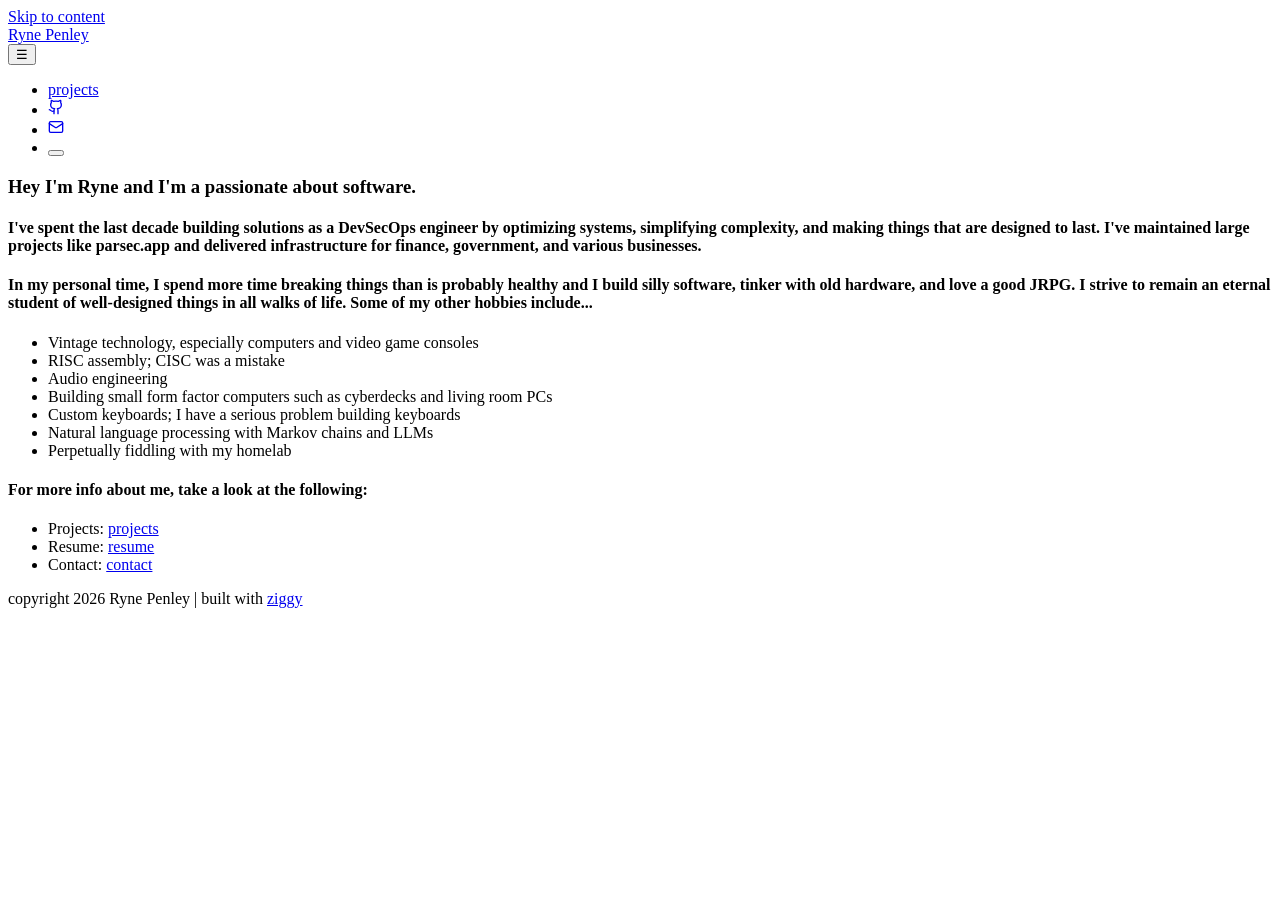
==== publish/index.html @ 92449c02 "adding code to build my portfolio site with ziggy" ====
<!DOCTYPE html>
<html lang="en">
<head>
  <meta charset="UTF-8">
  <meta name="viewport" content="width=device-width, initial-scale=1.0">
  <meta name="description" content="DevSecOps/SRE focused on scalable systems, platform tooling, and maintainable software.">
  <title>Ryne Penley</title>
  <link rel="stylesheet" href="/style.css">
  <link rel="icon" type="image/svg+xml" href="/favicon.svg">
  <script src="/script.js" defer></script>
</head>
<body>
  <a class="skip-to-content" href="#main-content">Skip to content</a>
  <nav>
    <div class="nav-inner">
      <div class="site-name"><a href="/">Ryne Penley</a></div>
      <button class="nav-hamburger" onclick="toggleNav()" aria-label="Toggle navigation">&#9776;</button>
      <ul class="nav-links">
        <li><a href="/projects.html">projects</a></li>
        <li><a href="https://github.com/rpenley" class="nav-icon" aria-label="GitHub" target="_blank" rel="noopener"><svg xmlns="http://www.w3.org/2000/svg" width="16" height="16" viewBox="0 0 24 24" fill="none" stroke="currentColor" stroke-width="2" stroke-linecap="round" stroke-linejoin="round"><path d="M15 22v-4a4.8 4.8 0 0 0-1-3.5c3 0 6-2 6-5.5.08-1.25-.27-2.48-1-3.5.28-1.15.28-2.35 0-3.5 0 0-1 0-3 1.5-2.64-.5-5.36-.5-8 0C6 2 5 2 5 2c-.3 1.15-.3 2.35 0 3.5A5.403 5.403 0 0 0 4 9c0 3.5 3 5.5 6 5.5-.39.49-.68 1.05-.85 1.65-.17.6-.22 1.23-.15 1.85v4"/><path d="M9 18c-4.51 2-5-2-7-2"/></svg></a></li>
        <li><a href="mailto:rynepenley@gmail.com" class="nav-icon" aria-label="Email"><svg xmlns="http://www.w3.org/2000/svg" width="16" height="16" viewBox="0 0 24 24" fill="none" stroke="currentColor" stroke-width="2" stroke-linecap="round" stroke-linejoin="round"><path d="m22 7-8.991 5.727a2 2 0 0 1-2.009 0L2 7"/><rect x="2" y="4" width="20" height="16" rx="2"/></svg></a></li>
        <li><button class="theme-toggle" onclick="toggleTheme()" aria-label="Toggle theme"></button></li>
      </ul>
    </div>
  </nav>


  <main id="main-content">
    <h3>Hey I'm Ryne and I'm a passionate about software.</h3>
<h4>I've spent the last decade building solutions as a DevSecOps engineer by optimizing systems, simplifying complexity, and making things that are designed to last. I've maintained large projects like parsec.app and delivered infrastructure for finance, government, and various businesses.</h4>
<h4>In my personal time, I spend more time breaking things than is probably healthy and I build silly software, tinker with old hardware, and love a good JRPG. I strive to remain an eternal student of well-designed things in all walks of life. Some of my other hobbies include...</h4>
<ul>
  <li>Vintage technology, especially computers and video game consoles</li>
  <li>RISC assembly; CISC was a mistake</li>
  <li>Audio engineering</li>
  <li>Building small form factor computers such as cyberdecks and living room PCs</li>
  <li>Custom keyboards; I have a serious problem building keyboards</li>
  <li>Natural language processing with Markov chains and LLMs</li>
  <li>Perpetually fiddling with my homelab</li>
</ul>
<h4>For more info about me, take a look at the following:</h4>
<ul>
  <li>Projects: <a href="/projects.html">projects</a></li>
  <li>Resume: <a href="https://pub-18c80cb185bc47a6bcfd489e5a3e4c7f.r2.dev/rpenley_resume_2026.pdf">resume</a></li>
  <li>Contact: <a href="/contact.html">contact</a></li>
</ul>

  </main>

  <footer>
    <div class="footer-inner">
      copyright 2026 Ryne Penley | built with <a href="https://github.com/rpenley/ziggy">ziggy</a>
    </div>
  </footer>

</body>
</html>
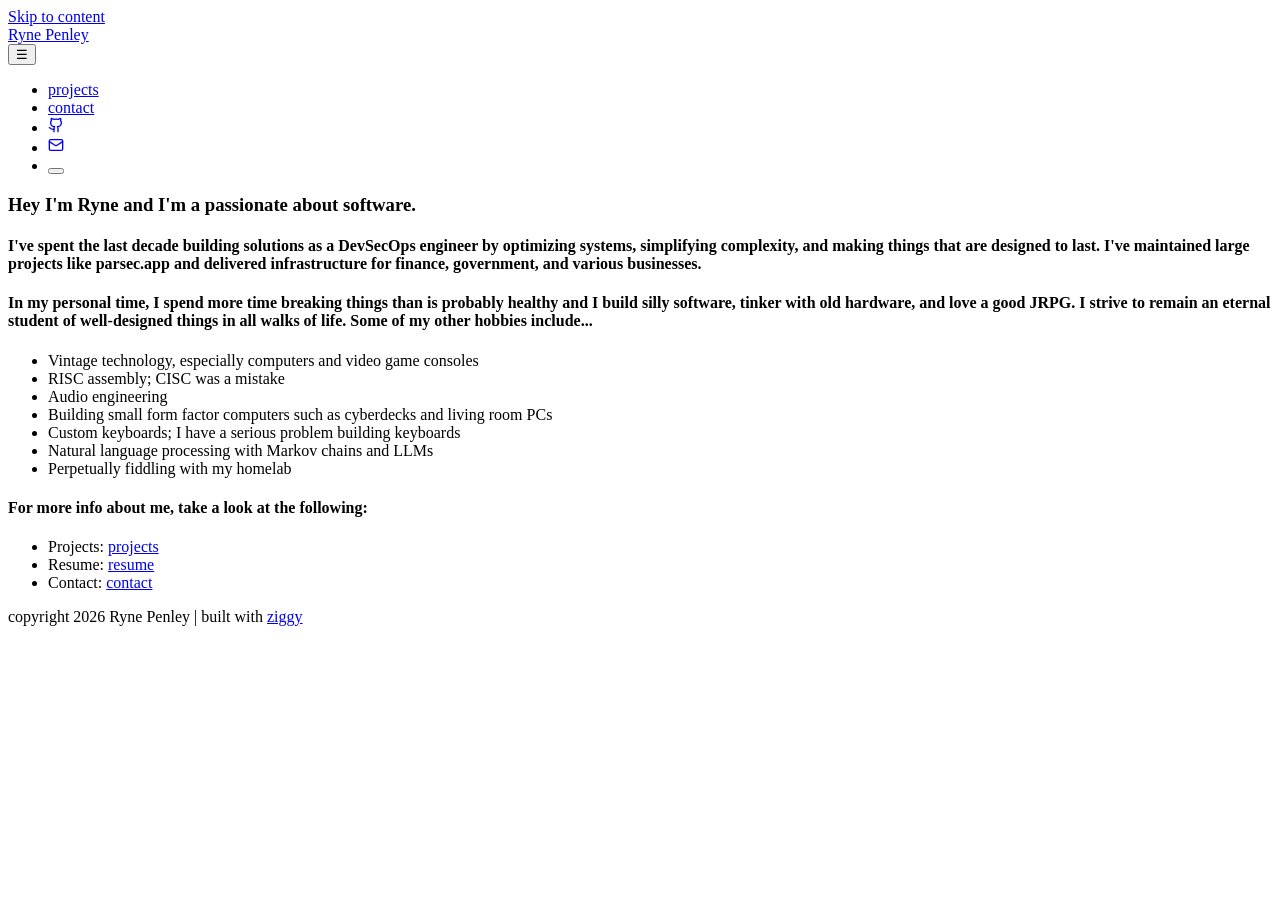
==== commit 53803e6a: "fix more cloudflare nonsense" ====
--- a/publish/index.html
+++ b/publish/index.html
@@ -17,6 +17,7 @@
       <button class="nav-hamburger" onclick="toggleNav()" aria-label="Toggle navigation">&#9776;</button>
       <ul class="nav-links">
         <li><a href="/projects.html">projects</a></li>
+        <li><a href="/contact.html">contact</a></li>
         <li><a href="https://github.com/rpenley" class="nav-icon" aria-label="GitHub" target="_blank" rel="noopener"><svg xmlns="http://www.w3.org/2000/svg" width="16" height="16" viewBox="0 0 24 24" fill="none" stroke="currentColor" stroke-width="2" stroke-linecap="round" stroke-linejoin="round"><path d="M15 22v-4a4.8 4.8 0 0 0-1-3.5c3 0 6-2 6-5.5.08-1.25-.27-2.48-1-3.5.28-1.15.28-2.35 0-3.5 0 0-1 0-3 1.5-2.64-.5-5.36-.5-8 0C6 2 5 2 5 2c-.3 1.15-.3 2.35 0 3.5A5.403 5.403 0 0 0 4 9c0 3.5 3 5.5 6 5.5-.39.49-.68 1.05-.85 1.65-.17.6-.22 1.23-.15 1.85v4"/><path d="M9 18c-4.51 2-5-2-7-2"/></svg></a></li>
         <li><a href="mailto:rynepenley@gmail.com" class="nav-icon" aria-label="Email"><svg xmlns="http://www.w3.org/2000/svg" width="16" height="16" viewBox="0 0 24 24" fill="none" stroke="currentColor" stroke-width="2" stroke-linecap="round" stroke-linejoin="round"><path d="m22 7-8.991 5.727a2 2 0 0 1-2.009 0L2 7"/><rect x="2" y="4" width="20" height="16" rx="2"/></svg></a></li>
         <li><button class="theme-toggle" onclick="toggleTheme()" aria-label="Toggle theme"></button></li>
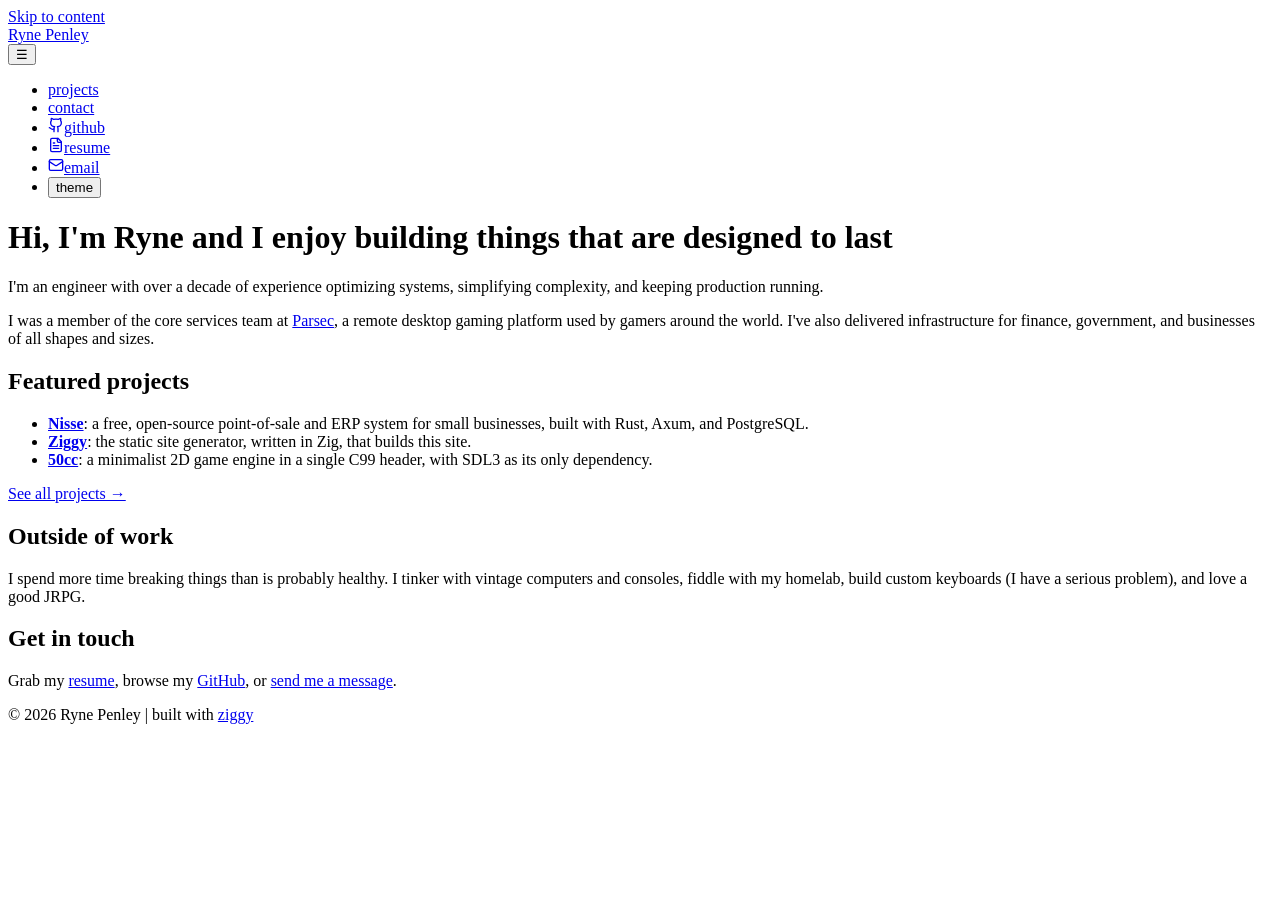
==== commit b690f690: "refresh site copy, add link previews, self-host hack font, and fix nav and 404" ====
--- a/publish/index.html
+++ b/publish/index.html
@@ -3,8 +3,17 @@
 <head>
   <meta charset="UTF-8">
   <meta name="viewport" content="width=device-width, initial-scale=1.0">
-  <meta name="description" content="DevSecOps/SRE focused on scalable systems, platform tooling, and maintainable software.">
-  <title>Ryne Penley</title>
+  <meta name="description" content="Engineer with over a decade of experience building secure, scalable infrastructure for finance, government, and businesses of all shapes and sizes.">
+  <title>Ryne Penley · Engineer</title>
+  <meta property="og:type" content="website">
+  <meta property="og:site_name" content="Ryne Penley">
+  <meta property="og:title" content="Ryne Penley · Engineer">
+  <meta property="og:description" content="Engineer with over a decade of experience building secure, scalable infrastructure for finance, government, and businesses of all shapes and sizes.">
+  <meta property="og:image" content="https://rynepenley.com/og-image.png">
+  <meta property="og:image:width" content="1200">
+  <meta property="og:image:height" content="630">
+  <meta property="og:image:alt" content="Ryne Penley, engineer">
+  <meta name="twitter:card" content="summary_large_image">
   <link rel="stylesheet" href="/style.css">
   <link rel="icon" type="image/svg+xml" href="/favicon.svg">
   <script src="/script.js" defer></script>
@@ -14,43 +23,40 @@
   <nav>
     <div class="nav-inner">
       <div class="site-name"><a href="/">Ryne Penley</a></div>
-      <button class="nav-hamburger" onclick="toggleNav()" aria-label="Toggle navigation">&#9776;</button>
-      <ul class="nav-links">
+      <button class="nav-hamburger" onclick="toggleNav()" aria-label="Toggle navigation" aria-controls="nav-links" aria-expanded="false">&#9776;</button>
+      <ul class="nav-links" id="nav-links">
         <li><a href="/projects.html">projects</a></li>
         <li><a href="/contact.html">contact</a></li>
-        <li><a href="https://github.com/rpenley" class="nav-icon" aria-label="GitHub" target="_blank" rel="noopener"><svg xmlns="http://www.w3.org/2000/svg" width="16" height="16" viewBox="0 0 24 24" fill="none" stroke="currentColor" stroke-width="2" stroke-linecap="round" stroke-linejoin="round"><path d="M15 22v-4a4.8 4.8 0 0 0-1-3.5c3 0 6-2 6-5.5.08-1.25-.27-2.48-1-3.5.28-1.15.28-2.35 0-3.5 0 0-1 0-3 1.5-2.64-.5-5.36-.5-8 0C6 2 5 2 5 2c-.3 1.15-.3 2.35 0 3.5A5.403 5.403 0 0 0 4 9c0 3.5 3 5.5 6 5.5-.39.49-.68 1.05-.85 1.65-.17.6-.22 1.23-.15 1.85v4"/><path d="M9 18c-4.51 2-5-2-7-2"/></svg></a></li>
-        <li><a href="mailto:rynepenley@gmail.com" class="nav-icon" aria-label="Email"><svg xmlns="http://www.w3.org/2000/svg" width="16" height="16" viewBox="0 0 24 24" fill="none" stroke="currentColor" stroke-width="2" stroke-linecap="round" stroke-linejoin="round"><path d="m22 7-8.991 5.727a2 2 0 0 1-2.009 0L2 7"/><rect x="2" y="4" width="20" height="16" rx="2"/></svg></a></li>
-        <li><button class="theme-toggle" onclick="toggleTheme()" aria-label="Toggle theme"></button></li>
+        <li><a href="https://github.com/rpenley" class="nav-icon" aria-label="GitHub" target="_blank" rel="noopener"><svg xmlns="http://www.w3.org/2000/svg" width="16" height="16" viewBox="0 0 24 24" fill="none" stroke="currentColor" stroke-width="2" stroke-linecap="round" stroke-linejoin="round"><path d="M15 22v-4a4.8 4.8 0 0 0-1-3.5c3 0 6-2 6-5.5.08-1.25-.27-2.48-1-3.5.28-1.15.28-2.35 0-3.5 0 0-1 0-3 1.5-2.64-.5-5.36-.5-8 0C6 2 5 2 5 2c-.3 1.15-.3 2.35 0 3.5A5.403 5.403 0 0 0 4 9c0 3.5 3 5.5 6 5.5-.39.49-.68 1.05-.85 1.65-.17.6-.22 1.23-.15 1.85v4"/><path d="M9 18c-4.51 2-5-2-7-2"/></svg><span class="nav-label">github</span></a></li>
+        <li><a href="https://r2.rynepenley.com/resume.pdf" class="nav-icon" aria-label="Resume" target="_blank" rel="noopener"><svg xmlns="http://www.w3.org/2000/svg" width="16" height="16" viewBox="0 0 24 24" fill="none" stroke="currentColor" stroke-width="2" stroke-linecap="round" stroke-linejoin="round"><path d="M15 2H6a2 2 0 0 0-2 2v16a2 2 0 0 0 2 2h12a2 2 0 0 0 2-2V7Z"/><path d="M14 2v4a2 2 0 0 0 2 2h4"/><path d="M10 9H8"/><path d="M16 13H8"/><path d="M16 17H8"/></svg><span class="nav-label">resume</span></a></li>
+        <li><a href="mailto:rynepenley@gmail.com" class="nav-icon" aria-label="Email"><svg xmlns="http://www.w3.org/2000/svg" width="16" height="16" viewBox="0 0 24 24" fill="none" stroke="currentColor" stroke-width="2" stroke-linecap="round" stroke-linejoin="round"><path d="m22 7-8.991 5.727a2 2 0 0 1-2.009 0L2 7"/><rect x="2" y="4" width="20" height="16" rx="2"/></svg><span class="nav-label">email</span></a></li>
+        <li><button class="theme-toggle" onclick="toggleTheme()" aria-label="Toggle theme"><span class="theme-icon"></span><span class="nav-label">theme</span></button></li>
       </ul>
     </div>
   </nav>
 
 
   <main id="main-content">
-    <h3>Hey I'm Ryne and I'm a passionate about software.</h3>
-<h4>I've spent the last decade building solutions as a DevSecOps engineer by optimizing systems, simplifying complexity, and making things that are designed to last. I've maintained large projects like parsec.app and delivered infrastructure for finance, government, and various businesses.</h4>
-<h4>In my personal time, I spend more time breaking things than is probably healthy and I build silly software, tinker with old hardware, and love a good JRPG. I strive to remain an eternal student of well-designed things in all walks of life. Some of my other hobbies include...</h4>
+    <h1>Hi, I'm Ryne and I enjoy building things that are designed to last</h1>
+<p>I'm an engineer with over a decade of experience optimizing systems, simplifying complexity, and keeping production running.</p>
+<p>I was a member of the core services team at <a href="https://parsec.app">Parsec</a>, a remote desktop gaming platform used by gamers around the world. I've also delivered infrastructure for finance, government, and businesses of all shapes and sizes.</p>
+<h2>Featured projects</h2>
 <ul>
-  <li>Vintage technology, especially computers and video game consoles</li>
-  <li>RISC assembly; CISC was a mistake</li>
-  <li>Audio engineering</li>
-  <li>Building small form factor computers such as cyberdecks and living room PCs</li>
-  <li>Custom keyboards; I have a serious problem building keyboards</li>
-  <li>Natural language processing with Markov chains and LLMs</li>
-  <li>Perpetually fiddling with my homelab</li>
+  <li><b><a href="https://github.com/rpenley/nisse">Nisse</a></b>: a free, open-source point-of-sale and ERP system for small businesses, built with Rust, Axum, and PostgreSQL.</li>
+  <li><b><a href="https://github.com/rpenley/ziggy">Ziggy</a></b>: the static site generator, written in Zig, that builds this site.</li>
+  <li><b><a href="https://github.com/rpenley/50cc">50cc</a></b>: a minimalist 2D game engine in a single C99 header, with SDL3 as its only dependency.</li>
 </ul>
-<h4>For more info about me, take a look at the following:</h4>
-<ul>
-  <li>Projects: <a href="/projects.html">projects</a></li>
-  <li>Resume: <a href="https://pub-18c80cb185bc47a6bcfd489e5a3e4c7f.r2.dev/rpenley_resume_2026.pdf">resume</a></li>
-  <li>Contact: <a href="/contact.html">contact</a></li>
-</ul>
+<p><a href="/projects.html">See all projects →</a></p>
+<h2>Outside of work</h2>
+<p>I spend more time breaking things than is probably healthy. I tinker with vintage computers and consoles, fiddle with my homelab, build custom keyboards (I have a serious problem), and love a good JRPG.</p>
+<h2>Get in touch</h2>
+<p>Grab my <a href="https://r2.rynepenley.com/resume.pdf">resume</a>, browse my <a href="https://github.com/rpenley">GitHub</a>, or <a href="/contact.html">send me a message</a>.</p>
 
   </main>
 
   <footer>
     <div class="footer-inner">
-      copyright 2026 Ryne Penley | built with <a href="https://github.com/rpenley/ziggy">ziggy</a>
+      &copy; 2026 Ryne Penley | built with <a href="https://github.com/rpenley/ziggy">ziggy</a>
     </div>
   </footer>
 
